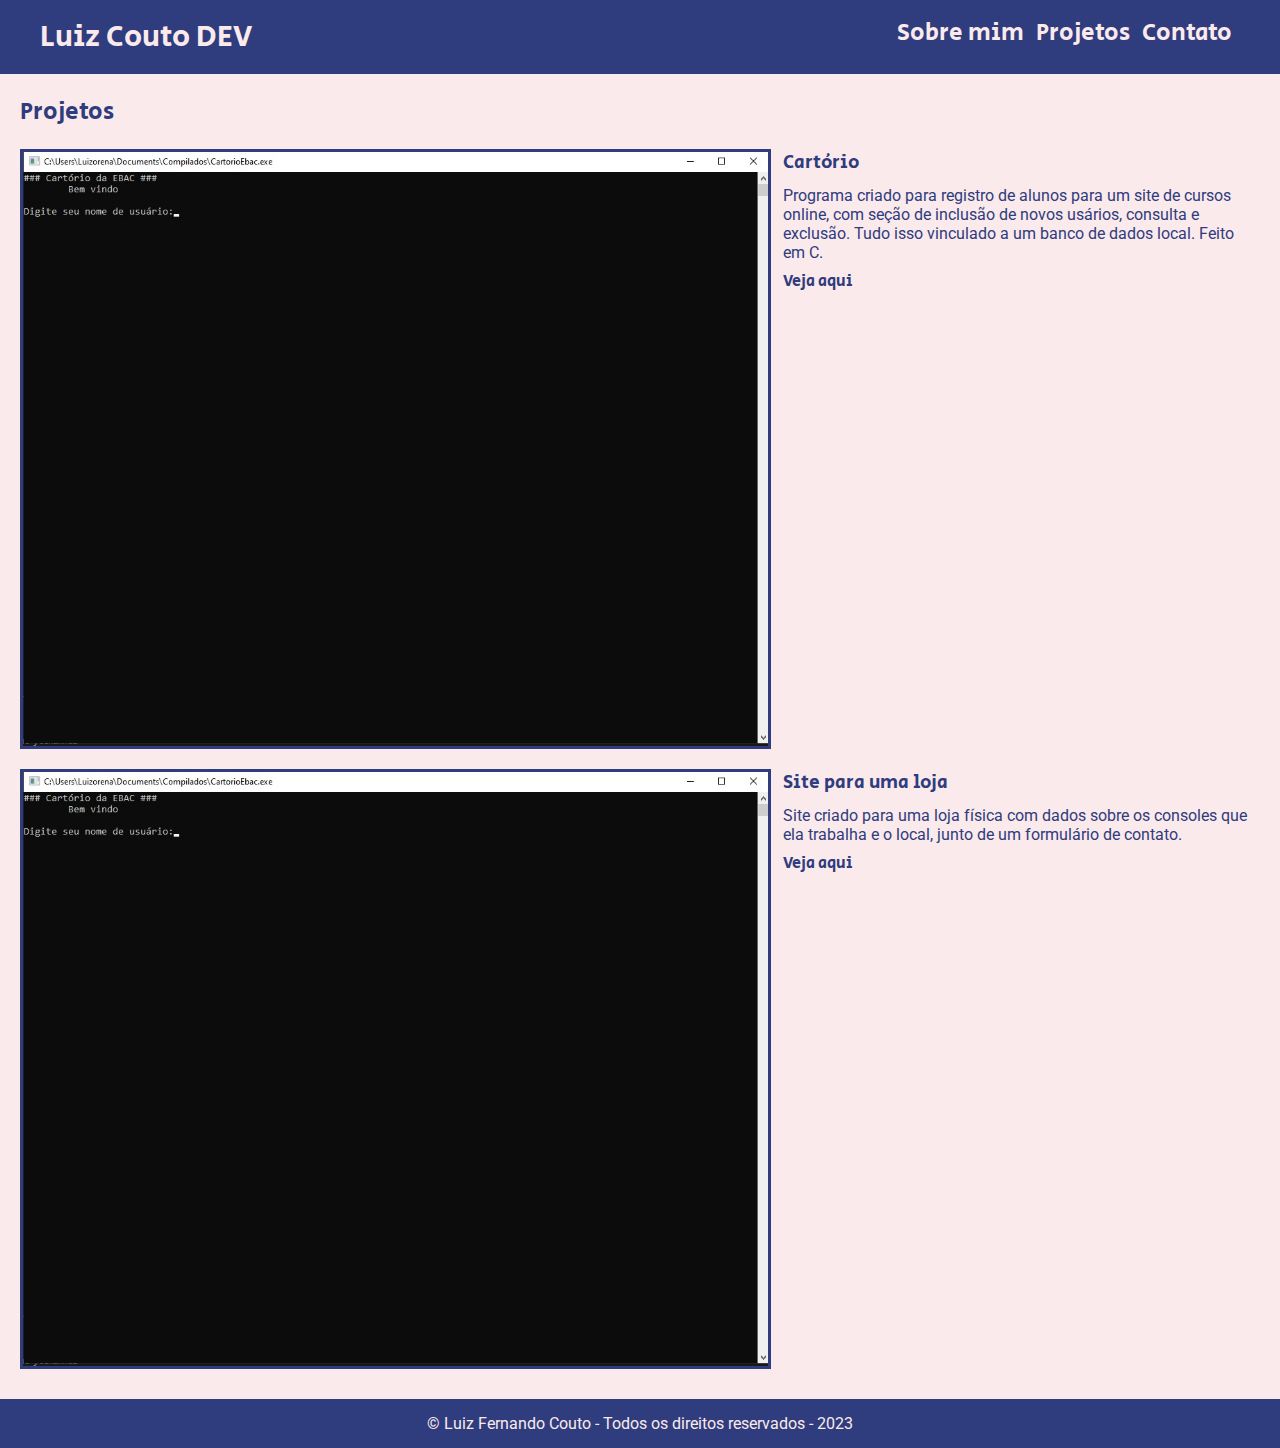
==== projects.html @ 99de0704 "Added projects page to the website" ====
<!DOCTYPE html>
<html lang="pt-BR">
<head>
    <meta charset="UTF-8">
    <meta http-equiv="X-UA-Compatible" content="IE=edge">
    <meta name="viewport" content="width=device-width, initial-scale=1.0">
    <link rel="preconnect" href="https://fonts.googleapis.com">
    <link rel="preconnect" href="https://fonts.gstatic.com" crossorigin>
    <link href="https://fonts.googleapis.com/css2?family=Roboto:wght@300&family=Secular+One&display=swap" rel="stylesheet">
    <link rel= "stylesheet" href="main.css"> 
    <title>Meu Currículo</title>
</head>
<body>
    <header>
        <div class="container">
        <h1> <a href="index.html" title="Home">Luiz Couto DEV</a></h1>
        <nav>
            <ul>
                <li><a href="#about" title="Sobre mim">Sobre mim</a></li>
                <li><a href="#projects" title="Projetos">Projetos</a></li>
                <li><a href="#contact" title="Contato">Contato</a></li>
            </ul>
        </nav>
        </div>
    </header>
    <section id="Projects">
        <div class="container">
            <h2> Projetos </h2>
            <div class="projects-div">
                <img src="./imagens/Cartorioebac.jpg"/>
                <div>
                    <h3> Cartório </h3>
                    <p> Programa criado para registro de alunos para um site de cursos online, com seção de inclusão de novos usários, consulta e exclusão. Tudo isso vinculado a um banco de dados local. Feito em C. </p>
                    <h4> <a href="https://github.com/luizcoutodev/Cartorioebac" target="_blank">Veja aqui</a></h4>
                </div>
            </div>
            <div class="projects-div">
                <img src="./imagens/Cartorioebac.jpg"/>
                <div>
                    <h3> Site para uma loja </h3>
                    <p> Site criado para uma loja física com dados sobre os consoles que ela trabalha e o local, junto de um formulário de contato. </p>
                    <h4> <a href="https://github.com/luizcoutodev/Cartorioebac" target="_blank">Veja aqui</a></h4>
                </div>
            </div>
            
        </div>
    </section>
    <footer>
        <div class="container">
            <p>
                &copy; Luiz Fernando Couto - Todos os direitos reservados - 2023
            </p>
        </div>
    </footer>
</body>
</html>
---- main.css ----
* {
    margin: 0;
    padding: 0;
    box-sizing: border-box;
}

body {
    background-color:  #FBEAEB;
}

body p {
    font-family: 'Roboto', sans-serif;
    color: #2F3C7E;
}

.container {
    max-width: 1360px;
    width: 100%; /* setando para que fique sempre na largura máxima que é 1280px */
    margin: 0 auto;
}

header {
    background-color: #2F3C7E;
    padding: 15px 40px;
}

header a{
    text-decoration: none;
    color: #FBEAEB;
}

header a:hover{
    color:#d8b7b9;
}

h1, h2, h3, h4 {
    font-weight: normal;
    font-family: 'Secular One', sans-serif;
}

header h1{
    color: #FBEAEB;
    font-size: 30px;
}

header .container{
    display: flex;
    justify-content: space-between;
}

header nav li {
    display: inline;
    margin-right: 8px;
    font-size: 24px;
}

header nav li a{
    text-decoration: none;
    color: #FBEAEB;
    font-family: 'Secular One', sans-serif;
}

header nav li a:hover{
    color:#d8b7b9;
}

section img{
    height: 400px;
    margin-right: 12px;
    border: solid #2F3C7E;
}

section ul li{
    display: inline;
}

section .container {
    display: flex;
    justify-content: space-between;
    padding: 20px;
}

section h2, h3 {
    margin-bottom: 10px;
    color: #2F3C7E;
}

section ul img{
    height: 60px;
    margin-top: 4px;
    border: none;
}

#about p{
    margin-bottom: 8px;
}

.job-roles ul li {
    font-family: 'Roboto', sans-serif;
    display: inline-block;
    margin-top: 10px;
    color: #FBEAEB;
}

.job-roles h3 {
    color: #FBEAEB;
}

.job-roles {
    background-color: #2F3C7E;
    height: 300px;
    width: 50%;
    text-align: center;
    box-shadow: 10px 5px 5px black;
}

#contact .container {
    display: block;
}

.contact-methods {
    display: flex;
    justify-content: space-between;
}

form input, form textarea, form button {
    display: block;
    width: 1300px;
    margin-bottom: 8px;
    padding: 8px;
    font-family: 'Roboto', sans-serif;
}

form textarea{
    resize: none;
    height: 180px;
}

form button {
    background-color: #2F3C7E;
    color: #FBEAEB;
}

form button:hover {
    background-color: #4c5eb8;
}

input:focus, textarea:focus { /* definido a borda dessa cor quando estiver em foco */
    outline-color: #1e264d;
}

footer {
    background-color: #2F3C7E;
    padding: 15px 0;
}

footer p {
    color: #FBEAEB;
    text-align: center;
}

#Projects .container {
    display: block;
}

.projects-div {
    display: flex;
    padding: 10px 0;
}

.projects-div h4 a {
    text-decoration: none;
    color: #2F3C7E;
}

.projects-div h4 a:hover {
    color: #576cd3;
}

.projects-div h4  {
    padding: 8px 0px;
}

.projects-div img {
    height: 600px;
}
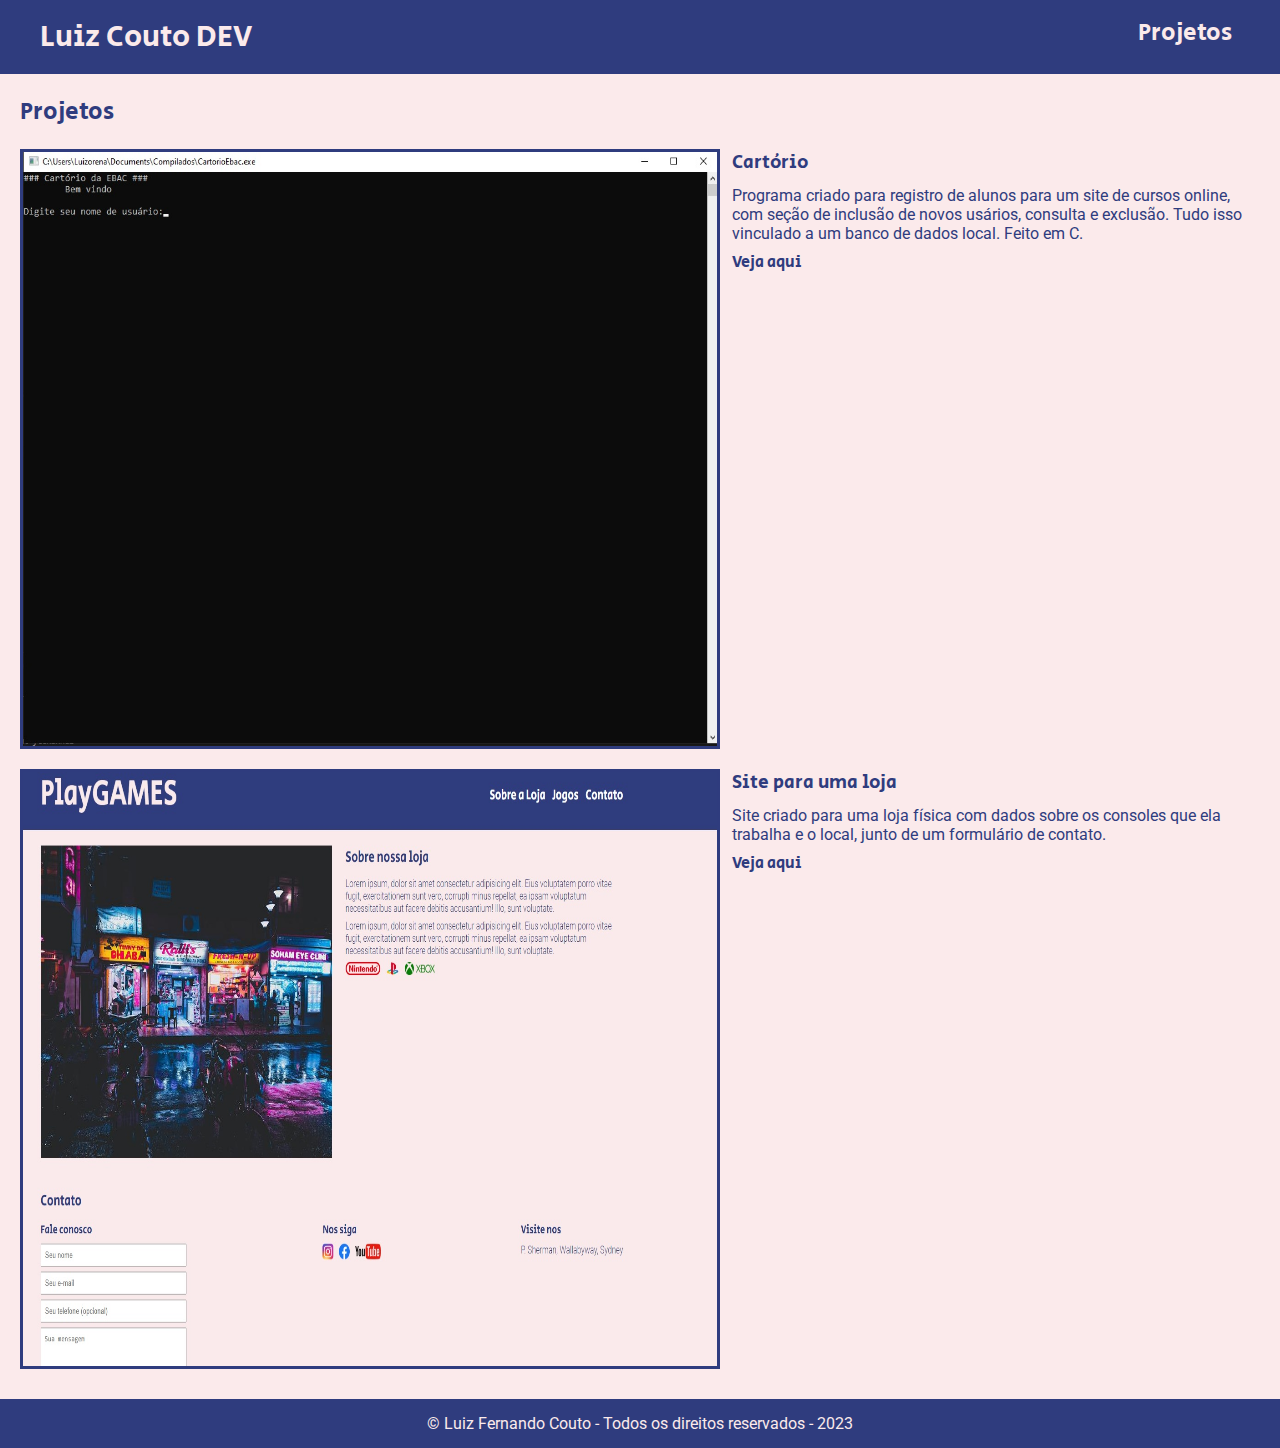
==== commit 36b6f5f8: "Finished projects page." ====
--- a/projects.html
+++ b/projects.html
@@ -16,9 +16,7 @@
         <h1> <a href="index.html" title="Home">Luiz Couto DEV</a></h1>
         <nav>
             <ul>
-                <li><a href="#about" title="Sobre mim">Sobre mim</a></li>
                 <li><a href="#projects" title="Projetos">Projetos</a></li>
-                <li><a href="#contact" title="Contato">Contato</a></li>
             </ul>
         </nav>
         </div>
@@ -35,11 +33,11 @@
                 </div>
             </div>
             <div class="projects-div">
-                <img src="./imagens/Cartorioebac.jpg"/>
+                <img src="./imagens/site.jpg"/>
                 <div>
                     <h3> Site para uma loja </h3>
                     <p> Site criado para uma loja física com dados sobre os consoles que ela trabalha e o local, junto de um formulário de contato. </p>
-                    <h4> <a href="https://github.com/luizcoutodev/Cartorioebac" target="_blank">Veja aqui</a></h4>
+                    <h4> <a href="https://github.com/luizcoutodev/gameshop-website" target="_blank">Veja aqui</a></h4>
                 </div>
             </div>
             
--- a/main.css
+++ b/main.css
@@ -183,5 +183,6 @@
 
 .projects-div img {
     height: 600px;
+    width: 700px;
 }
 
